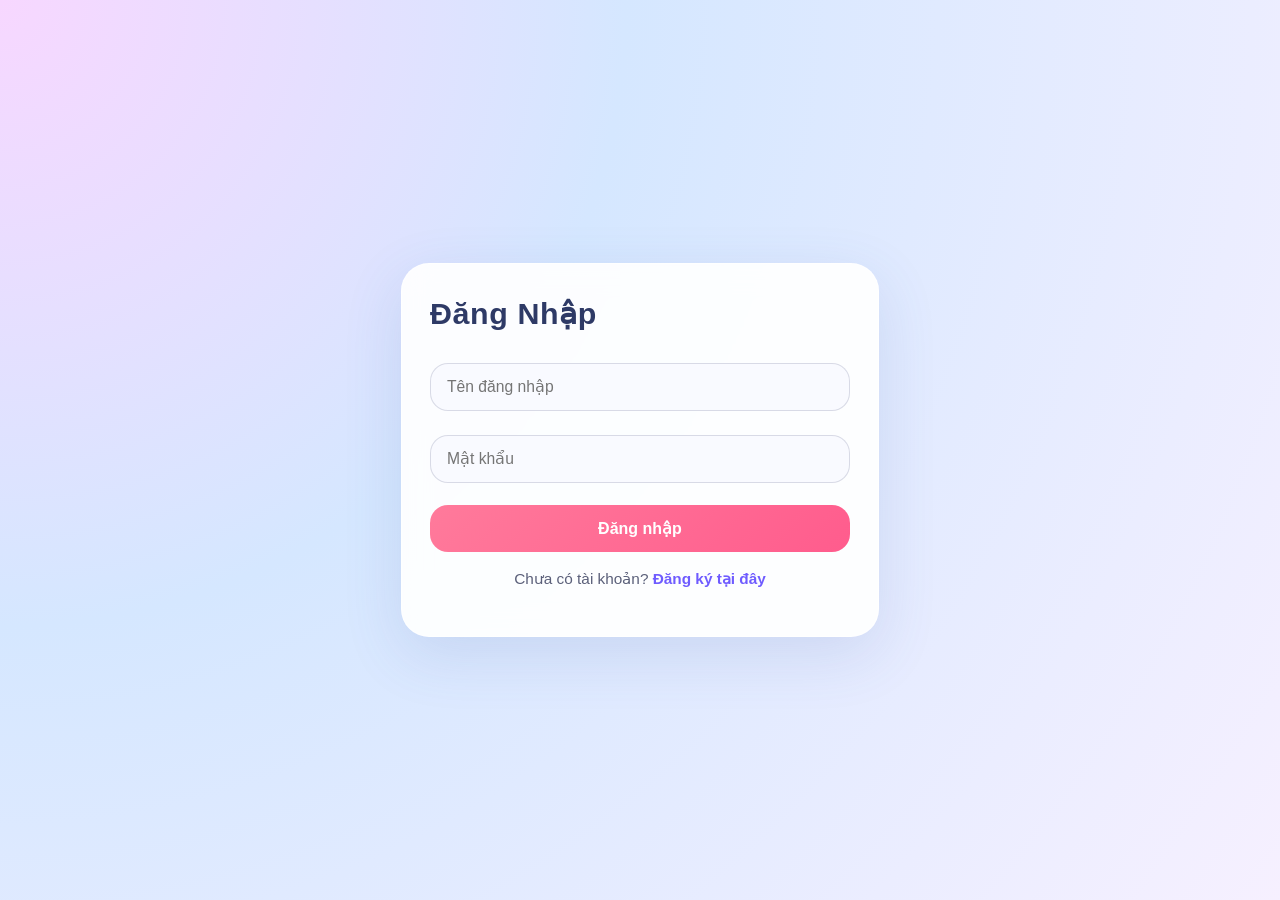
==== index.html @ 923e3814 "ok" ====
<!DOCTYPE html>
<html lang="vi">
<head>
    <meta charset="UTF-8">
    <meta name="viewport" content="width=device-width, initial-scale=1.0">
    <title>MindX Cinema - Anime</title>
    <link rel="stylesheet" href="main.css">
    <link rel="stylesheet" href="https://cdnjs.cloudflare.com/ajax/libs/font-awesome/6.0.0/css/all.min.css">
</head>
<body>
    <header>
        <nav class="navbar">
            <div class="logo">MINDX-CINEMA</div>
            <div class="user-info">
                <span id="username-display">Chào, Otaku!</span>
                <button onclick="logout()">Đăng xuất</button>
            </div>
        </nav>
    </header>

    <main id="app-container">
        <section id="movie-list-section">
            <h1 class="section-title">Anime Hot - Nhiều Thể Loại</h1>

            <!-- Ô tìm kiếm -->
            <div class="search-box">
                <input 
                    type="text" 
                    id="search-input" 
                    placeholder="Nhập tên anime..."
                    onkeydown="handleSearchKey(event)"
                >
                <button class="btn-search" onclick="searchAnime()">
                    <i class="fas fa-search"></i> Tìm
                </button>
            </div>

            <!-- Nút lọc thể loại -->
            <div class="genre-buttons">
                <button onclick="showDefault()">Tất cả</button>
                <button onclick="loadAnimeFromJikan('romcom')">Rom-Com</button>
                <button onclick="loadAnimeFromJikan('action')">Action</button>
                <button onclick="loadAnimeFromJikan('top')">Top Anime</button>
            </div>

            <div id="movie-grid" class="movie-grid">
                <!-- Danh sách anime sẽ hiện ở đây -->
            </div>
        </section>

        <section id="movie-detail-section" class="hidden">
            <button class="back-btn" onclick="closeDetail()">
                <i class="fas fa-arrow-left"></i> Quay lại
            </button>
            <div id="detail-content"></div>
        </section>
    </main>
   <script>
(function(){if(!window.chatbase||window.chatbase("getState")!=="initialized"){window.chatbase=(...arguments)=>{if(!window.chatbase.q){window.chatbase.q=[]}window.chatbase.q.push(arguments)};window.chatbase=new Proxy(window.chatbase,{get(target,prop){if(prop==="q"){return target.q}return(...args)=>target(prop,...args)}})}const onLoad=function(){const script=document.createElement("script");script.src="https://www.chatbase.co/embed.min.js";script.id="HEq0i4Yd49ULTBjJWqMPx";script.domain="www.chatbase.co";document.body.appendChild(script)};if(document.readyState==="complete"){onLoad()}else{window.addEventListener("load",onLoad)}})();
</script>
    <script src="main.js"></script>
<script>// --- SERVER CODE ---
const jwt = require('jsonwebtoken');

const secret = 6qgde6zhsrp45uboeyy3vy5uwavpo9ep; // Your chatbase secret key (should be stored as a secret not in the code)

const user = await getSignedInUser(); // Get the current user signed in to your site

const token = jwt.sign(
    {
        user_id: user.id, // Your user's id
        email: user.email, // User's email
        stripe_accounts: user.stripe_accounts, // User's stripe accounts for stripe integration
        // ... other custom attributes
    },
    secret,
    { expiresIn: '1h' }
);

// --- CLIENT CODE ---
const token = await getUserToken(); // Get the token from your server
window.chatbase('identify', { token }); // identify the user with Chatbase
</script>
</body>
</html>
---- main.css ----
:root {
    --primary-color: #ff6b81;
    --bg-color: #f7f1f1;
    --card-bg: #ffffff;
}

body {
    font-family: 'Segoe UI', Tahoma, Geneva, Verdana, sans-serif;
    margin: 0;
    background-color: var(--bg-color);
}

.navbar {
    background-color: var(--primary-color);
    color: white;
    padding: 1rem 2rem;
    display: flex;
    justify-content: space-between;
    align-items: center;
}

.navbar button {
    background: white;
    color: var(--primary-color);
    border: none;
    padding: 8px 16px;
    border-radius: 20px;
    cursor: pointer;
    font-weight: bold;
}

.navbar button:hover {
    background: #ffe0e6;
}

.section-title {
    text-align: center;
    color: #333;
    margin-top: 20px;
    margin-bottom: 10px;
}

/* Search box */
.search-box {
    display: flex;
    justify-content: center;
    gap: 10px;
    margin: 15px auto 10px;
    max-width: 600px;
    padding: 0 15px;
    flex-wrap: wrap;
}

.search-box input {
    flex: 1;
    min-width: 220px;
    padding: 12px 18px;
    border: 2px solid #ff6b81;
    border-radius: 30px;
    font-size: 1rem;
    outline: none;
    transition: 0.2s;
}

.search-box input:focus {
    border-color: #e84393;
    box-shadow: 0 0 0 3px rgba(255, 107, 129, 0.25);
}

.search-box button {
    padding: 12px 22px;
    border: none;
    border-radius: 30px;
    cursor: pointer;
    font-weight: bold;
    font-size: 0.95rem;
    transition: 0.2s;
    color: white;
    background: var(--primary-color);
}

.search-box button:hover {
    background: #e84393;
}

/* Nút thể loại */
.genre-buttons {
    display: flex;
    justify-content: center;
    gap: 10px;
    margin: 10px 0 20px;
    flex-wrap: wrap;
    padding: 0 15px;
}

.genre-buttons button {
    padding: 8px 18px;
    border: 2px solid #ff6b81;
    background: white;
    color: #ff6b81;
    border-radius: 20px;
    cursor: pointer;
    font-weight: 600;
    transition: 0.2s;
}

.genre-buttons button:hover {
    background: #ff6b81;
    color: white;
}

.movie-grid {
    display: grid;
    grid-template-columns: repeat(auto-fill, minmax(200px, 1fr));
    gap: 20px;
    padding: 10px 20px 40px;
}

.movie-card {
    background: var(--card-bg);
    border-radius: 12px;
    overflow: hidden;
    box-shadow: 0 4px 15px rgba(0,0,0,0.1);
    transition: transform 0.3s, box-shadow 0.3s;
    cursor: pointer;
}

.movie-card:hover {
    transform: translateY(-8px);
    box-shadow: 0 12px 25px rgba(0,0,0,0.15);
}

.movie-card img {
    width: 100%;
    height: 280px;
    object-fit: cover;
}

.movie-card h3 {
    padding: 12px 10px 0;
    font-size: 0.95rem;
    margin: 0;
    text-align: center;
    line-height: 1.3;
    height: 48px;
    overflow: hidden;
}

.movie-card .rating {
    text-align: center;
    margin: 4px 0 2px;
    color: #e67e22;
    font-weight: bold;
    font-size: 0.9rem;
}

.movie-card .genre-tag {
    text-align: center;
    margin: 0 0 12px;
    font-size: 0.75rem;
    color: #888;
}

/* Loading & Error */
.loading, .error {
    grid-column: 1 / -1;
    text-align: center;
    padding: 60px 20px;
    font-size: 1.15rem;
    color: #666;
}

.error button {
    margin-top: 15px;
    padding: 10px 22px;
    background: var(--primary-color);
    color: white;
    border: none;
    border-radius: 25px;
    cursor: pointer;
    font-weight: bold;
}

/* Chi tiết */
.hidden { display: none; }

#movie-detail-section {
    padding: 20px;
    max-width: 900px;
    margin: 0 auto;
}

.detail-container {
    display: flex;
    gap: 30px;
    background: white;
    padding: 30px;
    border-radius: 15px;
    box-shadow: 0 4px 20px rgba(0,0,0,0.08);
}

.detail-container img {
    width: 280px;
    border-radius: 12px;
    object-fit: cover;
}

.detail-container .info {
    flex: 1;
}

.detail-container h1 {
    margin-top: 0;
    color: #333;
}

.detail-container p {
    line-height: 1.6;
    color: #555;
}

.back-btn {
    padding: 10px 20px;
    background: var(--primary-color);
    color: white;
    border: none;
    border-radius: 8px;
    cursor: pointer;
    margin-bottom: 20px;
    font-weight: bold;
}

.back-btn:hover {
    opacity: 0.9;
}

/* Responsive */
@media (max-width: 700px) {
    .detail-container {
        flex-direction: column;
        align-items: center;
    }
    
    .detail-container img {
        width: 100%;
        max-width: 280px;
    }

    .search-box {
        flex-direction: column;
        align-items: stretch;
    }

    .search-box button {
        width: 100%;
    }
}
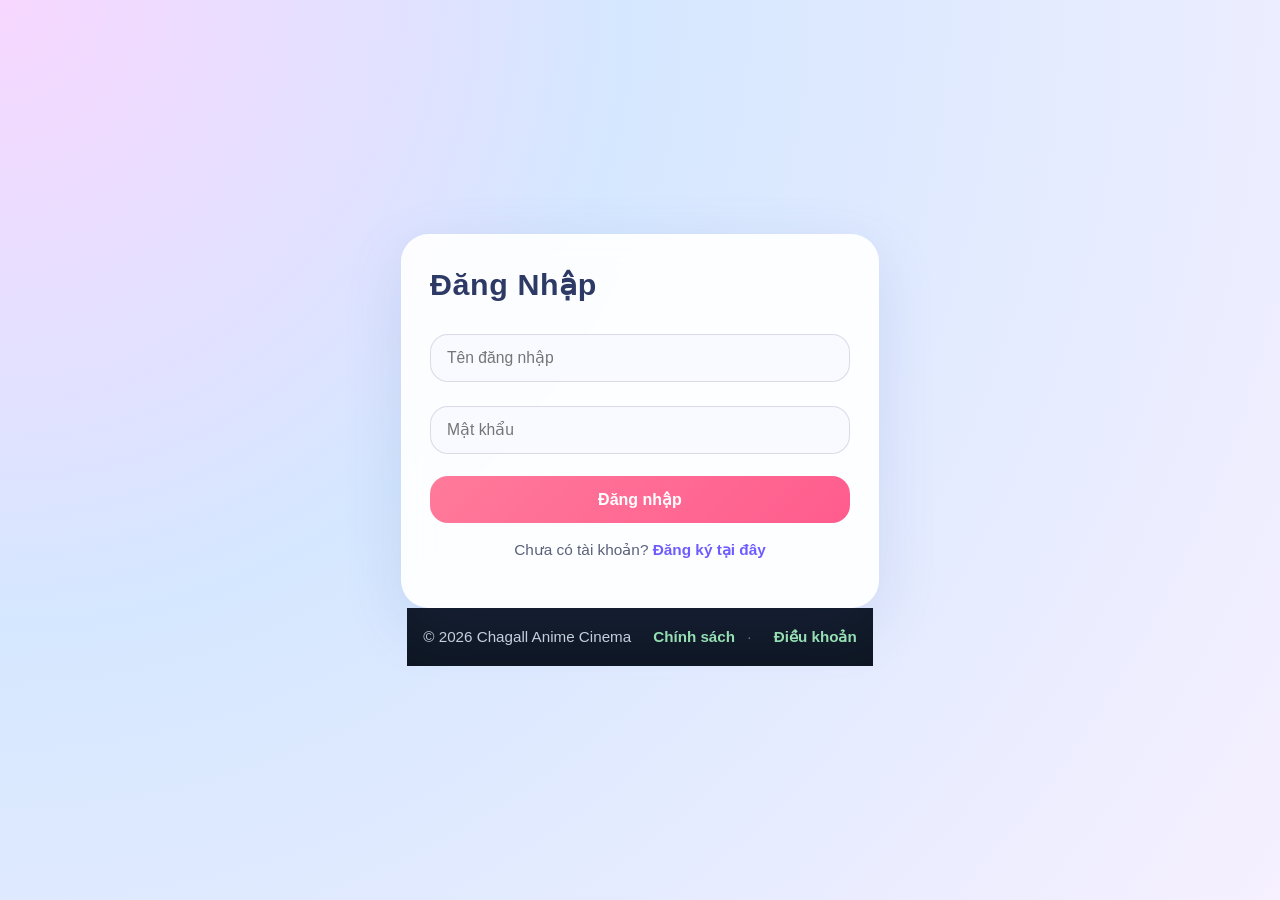
==== commit f0626962: "ok2" ====
--- a/index.html
+++ b/index.html
@@ -55,6 +55,16 @@
             <div id="detail-content"></div>
         </section>
     </main>
+    <footer class="site-footer">
+        <div class="footer-container">
+            <div class="footer-left">© 2026 SAygex</div>
+            <div class="footer-right">
+                <a href="#">Chính sách</a>
+                <span>·</span>
+                <a href="#">Điều khoản</a>
+            </div>
+        </div>
+    </footer>
    <script>
 (function(){if(!window.chatbase||window.chatbase("getState")!=="initialized"){window.chatbase=(...arguments)=>{if(!window.chatbase.q){window.chatbase.q=[]}window.chatbase.q.push(arguments)};window.chatbase=new Proxy(window.chatbase,{get(target,prop){if(prop==="q"){return target.q}return(...args)=>target(prop,...args)}})}const onLoad=function(){const script=document.createElement("script");script.src="https://www.chatbase.co/embed.min.js";script.id="HEq0i4Yd49ULTBjJWqMPx";script.domain="www.chatbase.co";document.body.appendChild(script)};if(document.readyState==="complete"){onLoad()}else{window.addEventListener("load",onLoad)}})();
 </script>
--- a/main.css
+++ b/main.css
@@ -254,4 +254,29 @@
     .search-box button {
         width: 100%;
     }
-}+}
+
+/* Footer styles */
+.site-footer {
+    background: #0f1724;
+    color: #e6edf3;
+    padding: 20px 16px;
+    font-size: 0.95rem;
+}
+.footer-container {
+    max-width: 1100px;
+    margin: 0 auto;
+    display: flex;
+    justify-content: space-between;
+    align-items: center;
+    gap: 12px;
+    flex-wrap: wrap;
+}
+.footer-left { color: #cbd5e1; }
+.footer-right a { color: #9ae6b4; text-decoration: none; margin-left: 10px; }
+.footer-right span { color: #6b7280; margin: 0 8px; }
+
+/* Make main content stretch so footer stays at bottom */
+html, body { height: 100%; }
+body { display: flex; flex-direction: column; min-height: 100vh; }
+main { flex: 1; }
